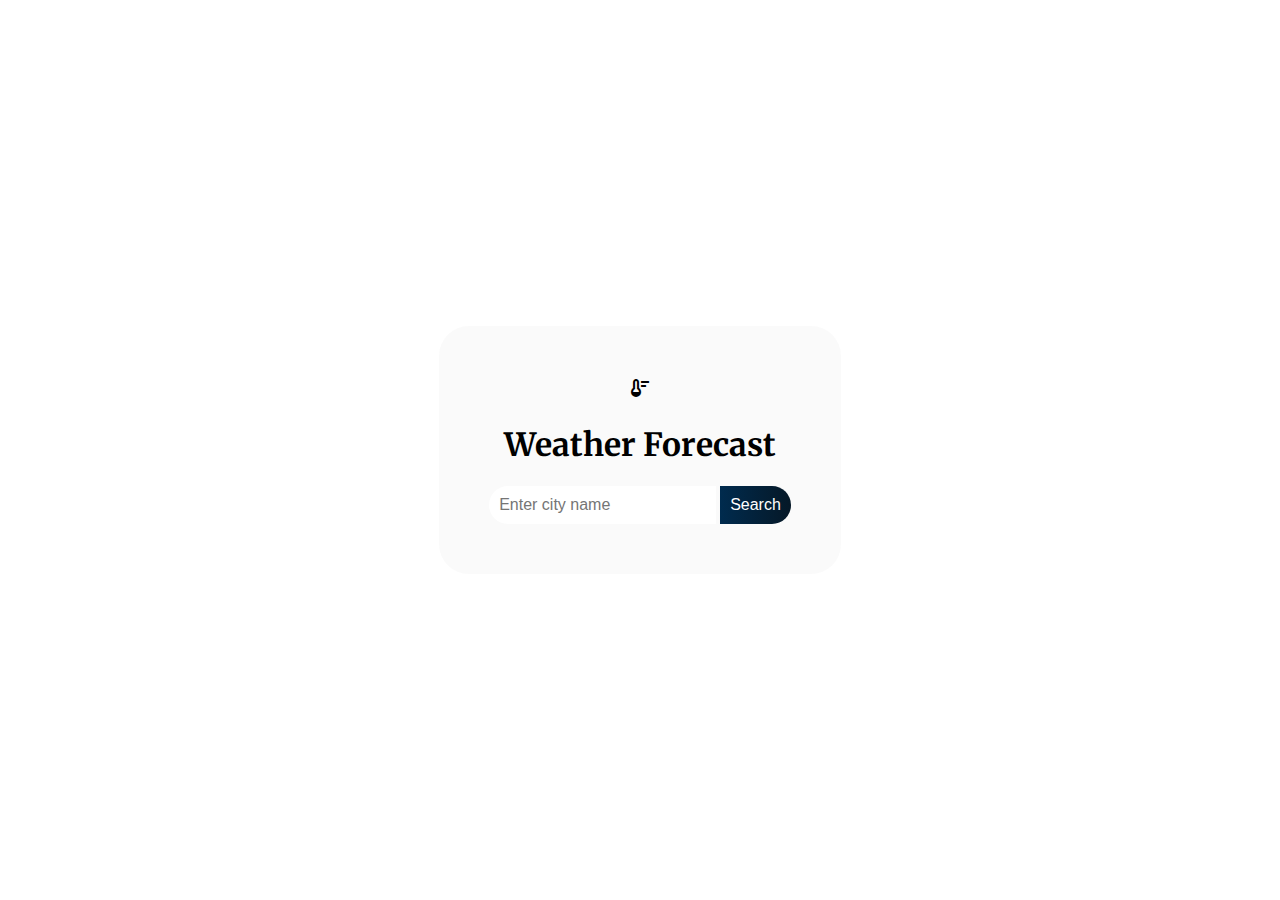
==== index.html @ 892b6348 "Initial commit" ====
<!DOCTYPE html>
<html lang="en">
<head>
    <meta charset="UTF-8">
    <meta name="viewport" content="width=device-width, initial-scale=1.0">
    <title>WeatherForecastApp</title>
    <link rel="stylesheet" href="style.css">

    <style>
        @import url('https://fonts.googleapis.com/css2?family=Merriweather:ital,wght@0,300;0,400;0,700;0,900;1,300;1,400;1,700;1,900&family=Ubuntu:ital,wght@0,300;0,400;0,500;0,700;1,300;1,400;1,500;1,700&display=swap');
    </style>
        
</head>
<body>

    <div class="container">
        <span class="material-symbols-outlined">thermostat</span>
        <link rel="stylesheet" href="https://fonts.googleapis.com/css2?family=Material+Symbols+Outlined:opsz,wght,FILL,GRAD@24,400,0,0" />
        <h1>Weather Forecast</h1>
        <input type="text" placeholder="Enter city name" class="city-input" id="search-input">
        <button id="search-btn" class="search-btn">Search</button>
    
        <div id="weather-div">
            <h1 id="temp-id">Temperature</h1>
            <p id="temp-val"></p>
        </div>
    </div>
    <script src="script.js"></script>
</body>
</html>
---- style.css ----
.merriweather-regular {
    font-family: "Merriweather", serif;
    font-weight: 400;
    font-style: normal;
}

body{
    font-family: "Merriweather", serif;
    font-weight: 400;
    font-style: normal;
    
    height: 100vh;
    margin: 0;
    padding: 0;
    background-image: url("https://images.unsplash.com/photo-1534088568595-a066f410bcda?ixlib=rb-1.2.1&auto=format&fit=crop&w=1950&q=80");
    display: flex;
    justify-content: center; /*horizontal*/
    align-items: center;/*vertical*/
}

.container{
    background-color: rgba(245, 245, 245, 0.495);
    text-align: center;
    max-width: 400px;
    padding: 50px;
    border-radius: 30px;
}
.city-input{
    border-radius: 50px 0 0 50px;
    padding: 10px;
    font-size: 1rem;
    border: none;
}
.search-btn{
    border-radius: 0 50px 50px 0;
    padding: 10px;
    font-size: 1rem;
    color: white;
    background-image: linear-gradient(90deg,#002b4e,#051827);
    border: none;
}
.material-icons{
    font-size: 5px;
}

.search-btn:hover{
    background-image: none; /*back-img can override back-color*/
    background-color:#020a10 ;
}

/*By Default: Not Displayed*/
#weather-div{
    display:none;
}
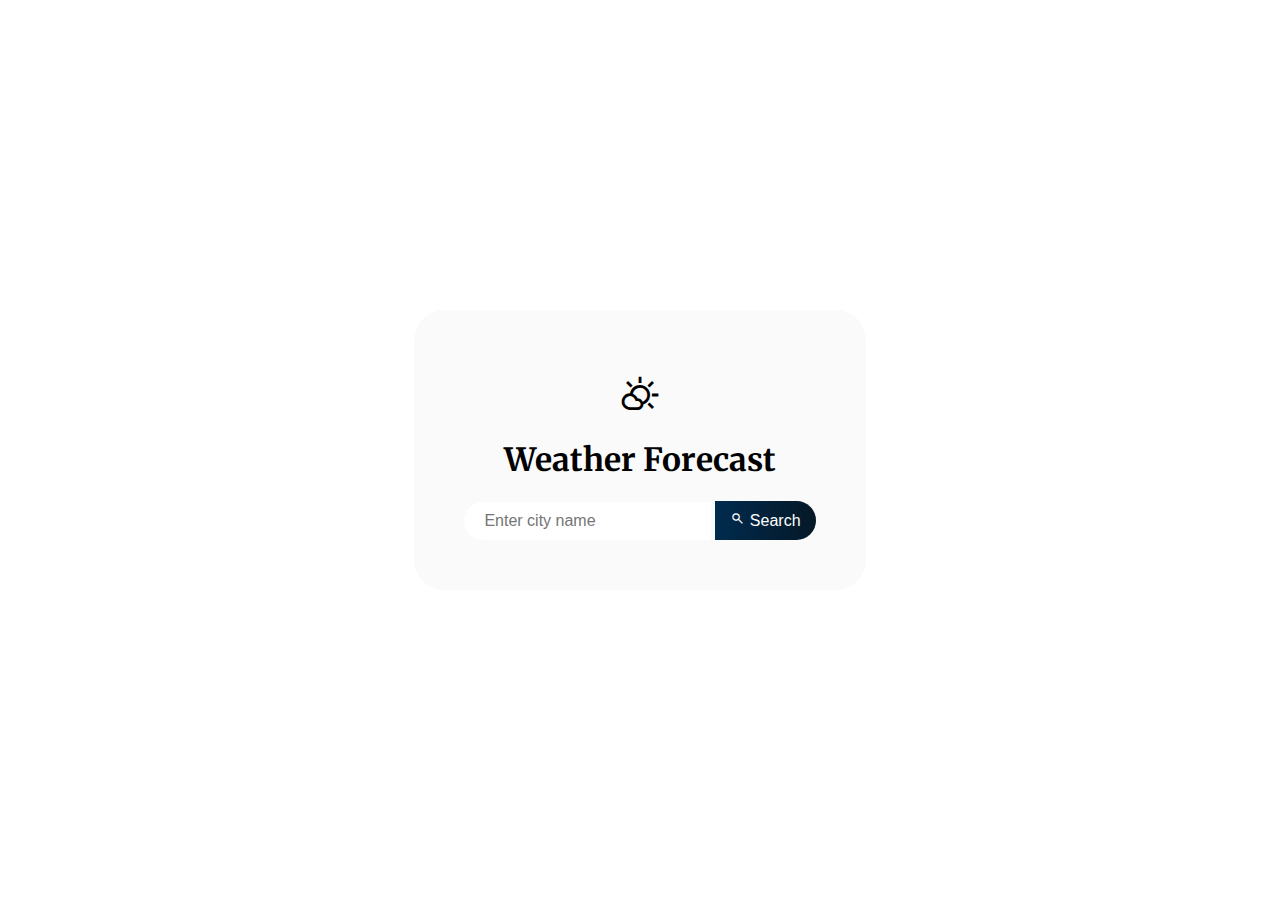
==== commit 32a4be61: "completed" ====
--- a/index.html
+++ b/index.html
@@ -1,30 +1,53 @@
 <!DOCTYPE html>
 <html lang="en">
-<head>
-    <meta charset="UTF-8">
-    <meta name="viewport" content="width=device-width, initial-scale=1.0">
+  <head>
+    <meta charset="UTF-8" />
+    <meta name="viewport" content="width=device-width, initial-scale=1.0" />
     <title>WeatherForecastApp</title>
-    <link rel="stylesheet" href="style.css">
+    <link rel="stylesheet" href="style.css" />
+    <style>
+      @import url("https://fonts.googleapis.com/css2?family=Merriweather:ital,wght@0,300;0,400;0,700;0,900;1,300;1,400;1,700;1,900&family=Ubuntu:ital,wght@0,300;0,400;0,500;0,700;1,300;1,400;1,500;1,700&display=swap");
+    </style>
+    <!--used for importing all icons-->
+    <link
+      href="https://fonts.googleapis.com/css2?family=Material+Symbols+Outlined:opsz,wght,FILL,GRAD@20..48,100..700,0..1,-50..200"
+      rel="stylesheet"
+    />
+  </head>
+  <body>
+    <div class="container">
+      <span
+        id="weather"
+        class="pulse material-symbols-outlined"
+        style="font-size: 40px"
+      >
+        partly_cloudy_day
+      </span>
+      <h1>Weather Forecast</h1>
+      <input
+        type="text"
+        placeholder="Enter city name"
+        class="city-input"
+        id="search-input"
+      />
+      <button id="search-btn" class="search-btn">
+        <span
+          class="material-symbols-outlined icon-large"
+          style="font-size: 15px"
+          >search</span
+        >
+        Search
+      </button>
 
-    <style>
-        @import url('https://fonts.googleapis.com/css2?family=Merriweather:ital,wght@0,300;0,400;0,700;0,900;1,300;1,400;1,700;1,900&family=Ubuntu:ital,wght@0,300;0,400;0,500;0,700;1,300;1,400;1,500;1,700&display=swap');
-    </style>
-        
-</head>
-<body>
+      <div id="weather-div">
+        <img id="icon" class="pulse" src="" height="100px" />
 
-    <div class="container">
-        <span class="material-symbols-outlined">thermostat</span>
-        <link rel="stylesheet" href="https://fonts.googleapis.com/css2?family=Material+Symbols+Outlined:opsz,wght,FILL,GRAD@24,400,0,0" />
-        <h1>Weather Forecast</h1>
-        <input type="text" placeholder="Enter city name" class="city-input" id="search-input">
-        <button id="search-btn" class="search-btn">Search</button>
-    
-        <div id="weather-div">
-            <h1 id="temp-id">Temperature</h1>
-            <p id="temp-val"></p>
-        </div>
+        <h2 id="desc"></h2>
+        <p id="temp-id">Temperature : &deg; C</p>
+        <p id="hum-id">Humidity : %</p>
+        <p id="wind-id">Wind Speed : m/s</p>
+      </div>
     </div>
     <script src="script.js"></script>
-</body>
-</html>+  </body>
+</html>
--- a/style.css
+++ b/style.css
@@ -1,54 +1,94 @@
 .merriweather-regular {
-    font-family: "Merriweather", serif;
-    font-weight: 400;
-    font-style: normal;
+  font-family: "Merriweather", serif;
+  font-weight: 400;
+  font-style: normal;
 }
 
-body{
-    font-family: "Merriweather", serif;
-    font-weight: 400;
-    font-style: normal;
-    
-    height: 100vh;
-    margin: 0;
-    padding: 0;
-    background-image: url("https://images.unsplash.com/photo-1534088568595-a066f410bcda?ixlib=rb-1.2.1&auto=format&fit=crop&w=1950&q=80");
-    display: flex;
-    justify-content: center; /*horizontal*/
-    align-items: center;/*vertical*/
+body {
+  font-family: "Merriweather", serif;
+  font-weight: 400;
+  font-style: normal;
+  height: 100vh;
+  margin: 0;
+  padding: 0;
+  background-image: url("https://images.unsplash.com/photo-1534088568595-a066f410bcda?ixlib=rb-1.2.1&auto=format&fit=crop&w=1950&q=80");
+  display: flex;
+  justify-content: center; /*horizontal*/
+  align-items: center; /*vertical*/
 }
 
-.container{
-    background-color: rgba(245, 245, 245, 0.495);
-    text-align: center;
-    max-width: 400px;
-    padding: 50px;
-    border-radius: 30px;
+.container {
+  background-color: rgba(245, 245, 245, 0.495);
+  text-align: center;
+  max-width: 400px;
+  padding: 50px;
+  border-radius: 30px;
 }
-.city-input{
-    border-radius: 50px 0 0 50px;
-    padding: 10px;
-    font-size: 1rem;
-    border: none;
+.city-input {
+  border-radius: 50px 0 0 50px;
+  padding: 10px 20px;
+  font-size: 1rem;
+  border: none;
 }
-.search-btn{
-    border-radius: 0 50px 50px 0;
-    padding: 10px;
-    font-size: 1rem;
-    color: white;
-    background-image: linear-gradient(90deg,#002b4e,#051827);
-    border: none;
+.search-btn {
+  border-radius: 0 50px 50px 0;
+  padding: 10px 15px;
+  font-size: 1rem;
+  color: white;
+  background-image: linear-gradient(90deg, #002b4e, #051827);
+  border: none;
 }
-.material-icons{
-    font-size: 5px;
+.material-icons {
+  font-size: 5px;
 }
 
-.search-btn:hover{
-    background-image: none; /*back-img can override back-color*/
-    background-color:#020a10 ;
+.search-btn:hover {
+  background-image: none; /*back-img can override back-color*/
+  background-color: #020a10;
 }
 
 /*By Default: Not Displayed*/
-#weather-div{
-    display:none;
-}+#weather-div {
+  display: none;
+}
+
+
+/*For img weather-icon + imgs*/
+.pulse {
+  animation: pulse 3s infinite;
+  padding-top: 15px;
+}
+
+@keyframes pulse {
+  0% {
+    transform: scale(1); /* Start at the original size */
+  }
+  50% {
+    transform: scale(1.1); /* Increase size by 10% */
+  }
+  100% {
+    transform: scale(1); /* Back to original size */
+  }
+}
+
+
+/*
+used for icon
+
+.pulse {
+    animation: pulse 3s infinite;
+}
+  
+@keyframes pulse {
+    0% {
+      font-variation-settings: 'wght' 100;
+    }
+    50% {
+      font-variation-settings: 'wght' 700;
+    }
+    100% {
+      font-variation-settings: 'wght' 100;
+    }
+}*/
+
+
